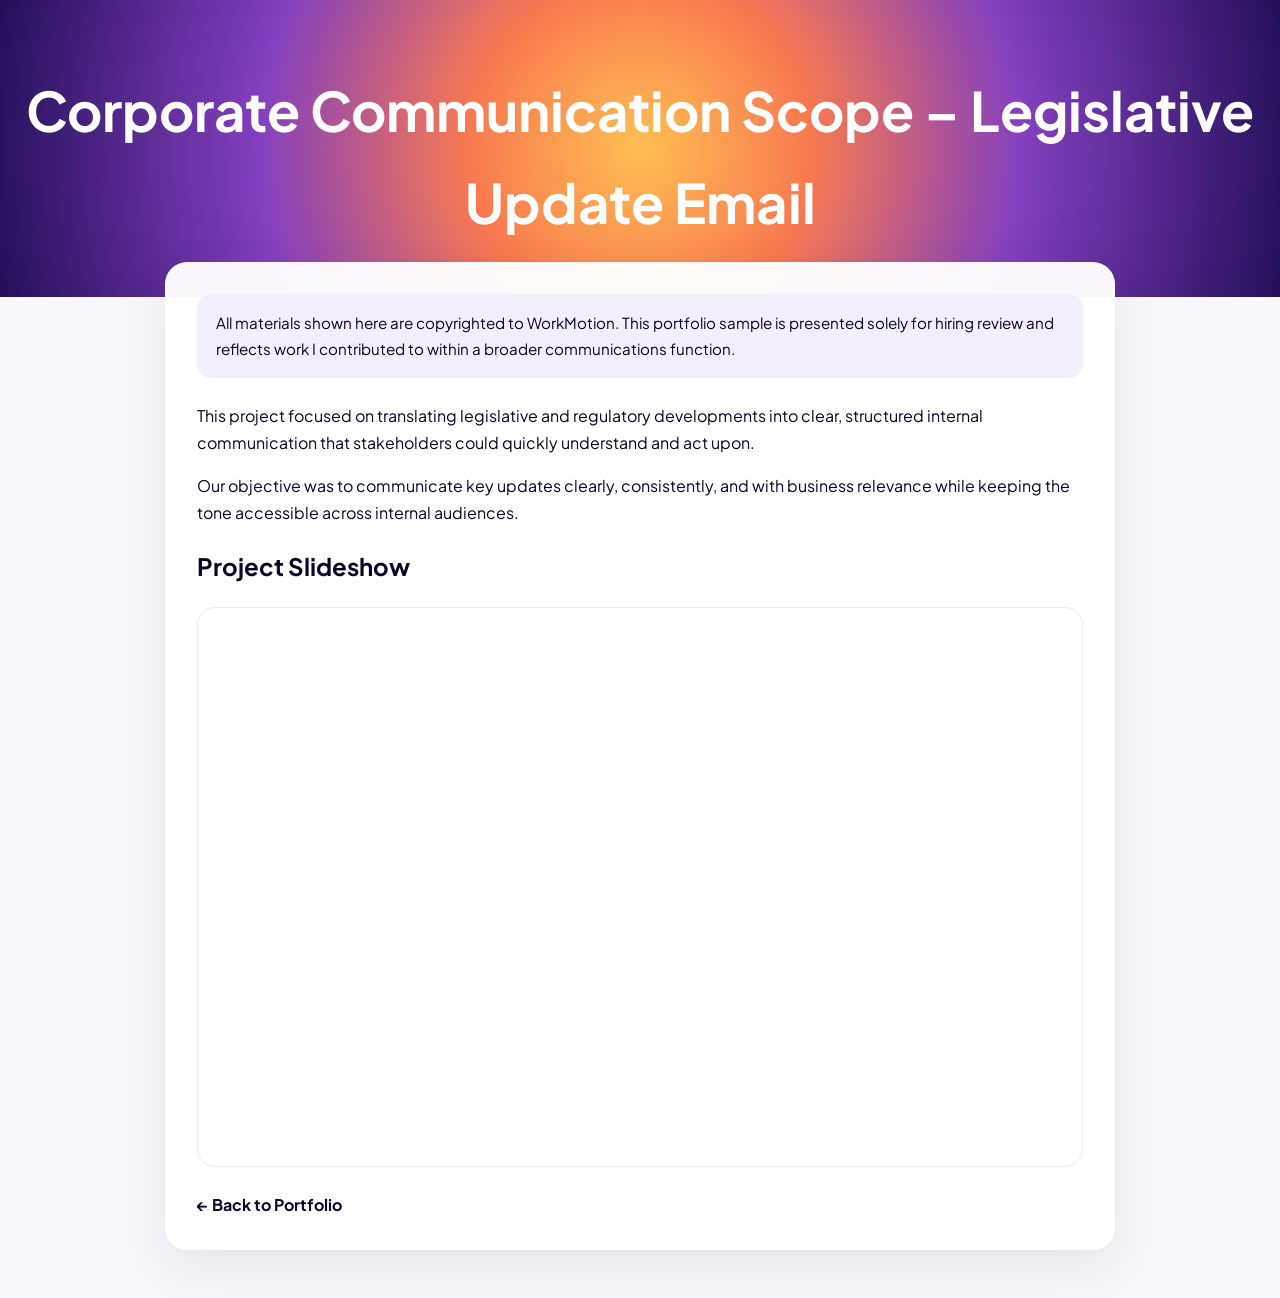
==== corporate-communications.html @ 3ddcc584 "Create corporate-communications.html" ====
<!DOCTYPE html>
<html lang="en">
<head>
<meta charset="UTF-8">
<meta name="viewport" content="width=device-width, initial-scale=1.0">
<title>Corporate Communication Scope – Legislative Update Email</title>

<link rel="preconnect" href="https://fonts.googleapis.com">
<link rel="preconnect" href="https://fonts.gstatic.com" crossorigin>
<link href="https://fonts.googleapis.com/css2?family=Plus+Jakarta+Sans:wght@400;500;700;800&display=swap" rel="stylesheet">

<style>
* {
    box-sizing: border-box;
}

body {
    margin: 0;
    padding: 0;
    font-family: 'Plus Jakarta Sans', sans-serif;
    background: #f8f7fb;
    color: #060429;
    line-height: 1.7;
}

header {
    padding: 4rem 1.5rem 3rem;
    text-align: center;
    color: white;
    background:
        radial-gradient(circle at center,
        rgba(255, 188, 73, 0.95) 0%,
        rgba(248, 110, 65, 0.92) 26%,
        rgba(122, 48, 186, 0.92) 58%,
        rgba(35, 16, 89, 1) 100%);
}

header h1 {
    margin: 0;
    font-size: clamp(2rem, 5vw, 3.4rem);
}

.container {
    max-width: 950px;
    margin: -35px auto 3rem;
    padding: 2rem;
    background: rgba(255,255,255,0.96);
    border-radius: 22px;
    box-shadow: 0 18px 50px rgba(18, 10, 55, 0.08);
}

.notice {
    background: #f4effd;
    padding: 1rem 1.2rem;
    border-radius: 14px;
    margin-bottom: 1.5rem;
    font-size: 0.95rem;
}

.slide-frame {
    width: 100%;
    height: 560px;
    border-radius: 18px;
    overflow: hidden;
    border: 1px solid #ece7f5;
    margin-top: 1rem;
}

.slide-frame iframe {
    width: 100%;
    height: 100%;
    border: none;
}

.back-link {
    display: inline-block;
    margin-top: 1.5rem;
    color: #060429;
    font-weight: 700;
    text-decoration: none;
}

.back-link:hover {
    opacity: 0.8;
}

@media (max-width: 768px) {
    .container {
        margin: -20px 1rem 2rem;
        padding: 1.2rem;
    }

    .slide-frame {
        height: 380px;
    }
}
</style>
</head>

<body>

<header>
    <h1>Corporate Communication Scope – Legislative Update Email</h1>
</header>

<div class="container">

    <div class="notice">
        All materials shown here are copyrighted to WorkMotion.  
        This portfolio sample is presented solely for hiring review and reflects work I contributed to within a broader communications function.
    </div>

    <p>
        This project focused on translating legislative and regulatory developments into clear, structured internal communication that stakeholders could quickly understand and act upon.
    </p>

    <p>
        Our objective was to communicate key updates clearly, consistently, and with business relevance while keeping the tone accessible across internal audiences.
    </p>

    <h2>Project Slideshow</h2>

    <div class="slide-frame">
<iframe src="https://docs.google.com/presentation/d/e/2PACX-1vQj_dIFa4I_JMpXXP2rvbrItx8mMOtfFnuEJcnzT3wGkqRfK5NIHyMVRRGWg3xRnw/pubembed?start=false&loop=false&delayms=60000" frameborder="0" width="1920" height="1109" allowfullscreen="true" mozallowfullscreen="true" webkitallowfullscreen="true"></iframe>
    </div>

    <a class="back-link" href="https://amielkady.github.io/Port/">← Back to Portfolio</a>

</div>

</body>
</html>
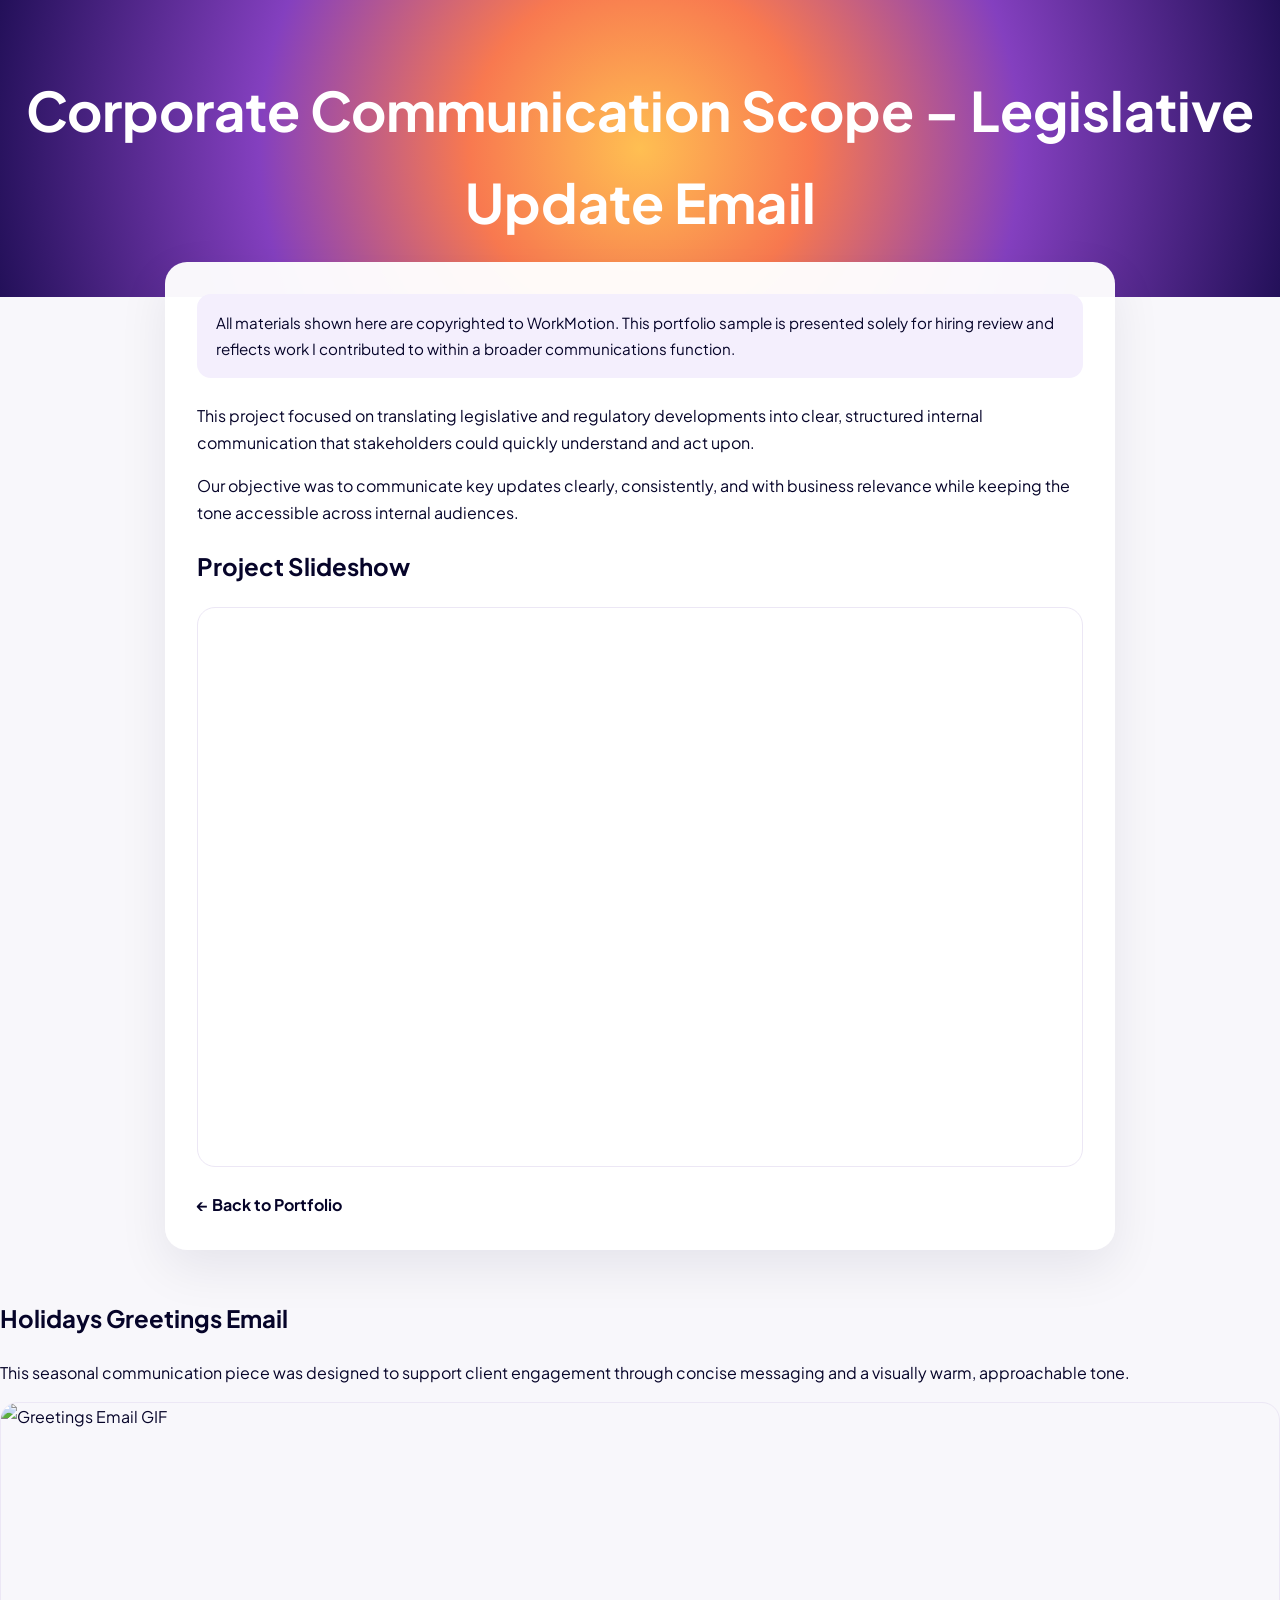
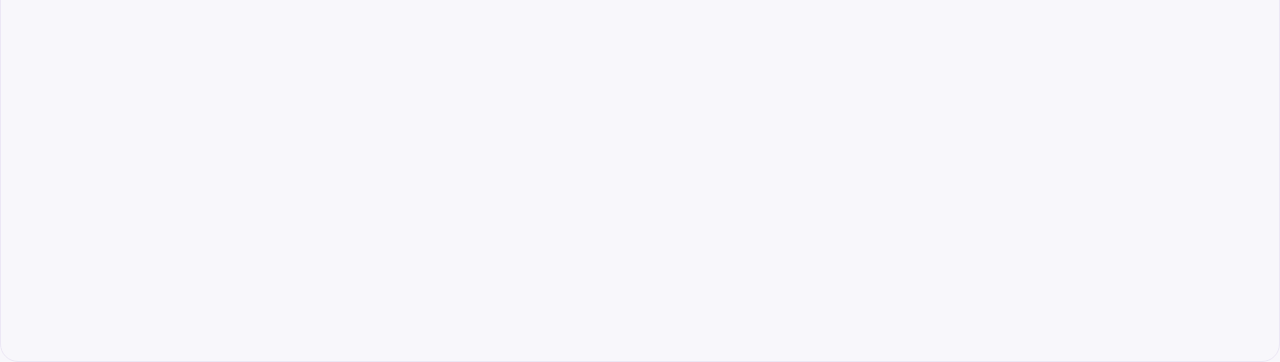
==== commit 57a49706: "Update corporate-communications.html" ====
--- a/corporate-communications.html
+++ b/corporate-communications.html
@@ -71,6 +71,12 @@
     height: 100%;
     border: none;
 }
+    .slide-frame img {
+    width: 100%;
+    height: 100%;
+    object-fit: contain;
+    display: block;
+}
 
 .back-link {
     display: inline-block;
@@ -127,6 +133,16 @@
     <a class="back-link" href="https://amielkady.github.io/Port/">← Back to Portfolio</a>
 
 </div>
+    <h2>Holidays Greetings Email</h2>
+
+<p>
+    This seasonal communication piece was designed to support client engagement
+    through concise messaging and a visually warm, approachable tone.
+</p>
+
+<div class="slide-frame">
+    <img src="https://drive.google.com/uc?export=view&id=1h23Ur9IqzKNlJH4o7Lz7bpmPf4W5pT6i" alt="Greetings Email GIF">
+</div>
 
 </body>
 </html>
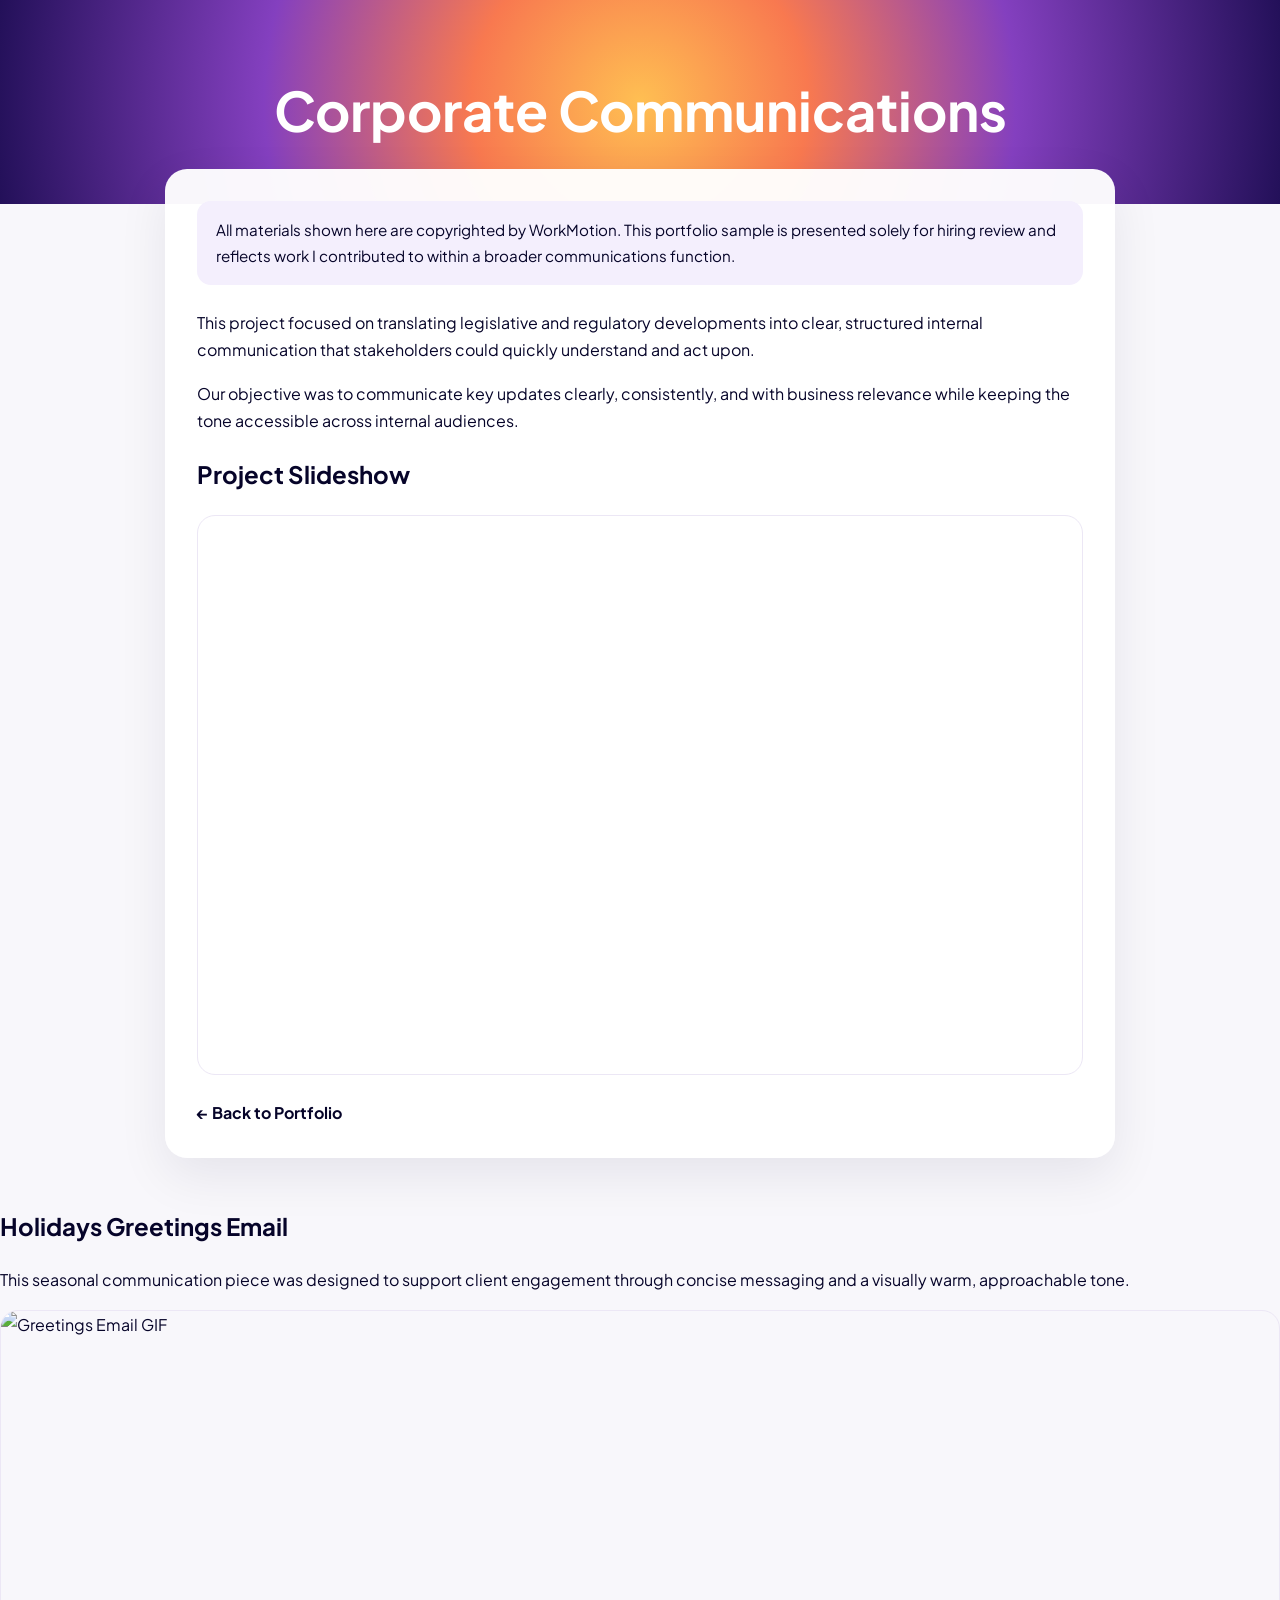
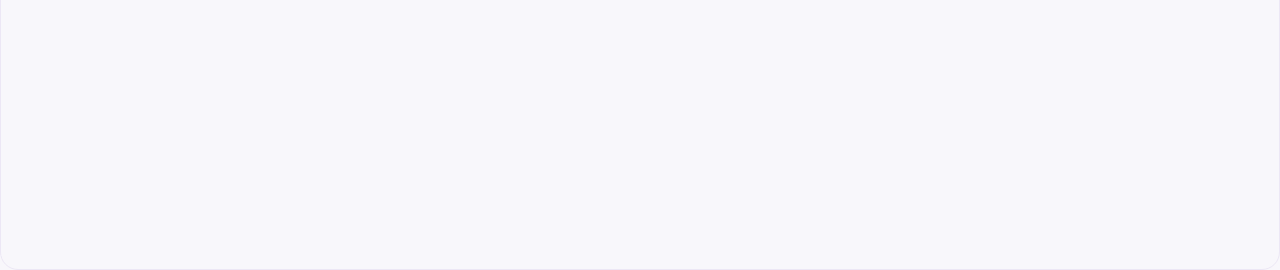
==== commit aa089288: "Update corporate-communications.html" ====
--- a/corporate-communications.html
+++ b/corporate-communications.html
@@ -3,7 +3,7 @@
 <head>
 <meta charset="UTF-8">
 <meta name="viewport" content="width=device-width, initial-scale=1.0">
-<title>Corporate Communication Scope – Legislative Update Email</title>
+<title>Corporate Communications </title>
 
 <link rel="preconnect" href="https://fonts.googleapis.com">
 <link rel="preconnect" href="https://fonts.gstatic.com" crossorigin>
@@ -106,13 +106,13 @@
 <body>
 
 <header>
-    <h1>Corporate Communication Scope – Legislative Update Email</h1>
+    <h1>Corporate Communications</h1>
 </header>
 
 <div class="container">
 
     <div class="notice">
-        All materials shown here are copyrighted to WorkMotion.  
+        All materials shown here are copyrighted by WorkMotion.  
         This portfolio sample is presented solely for hiring review and reflects work I contributed to within a broader communications function.
     </div>
 
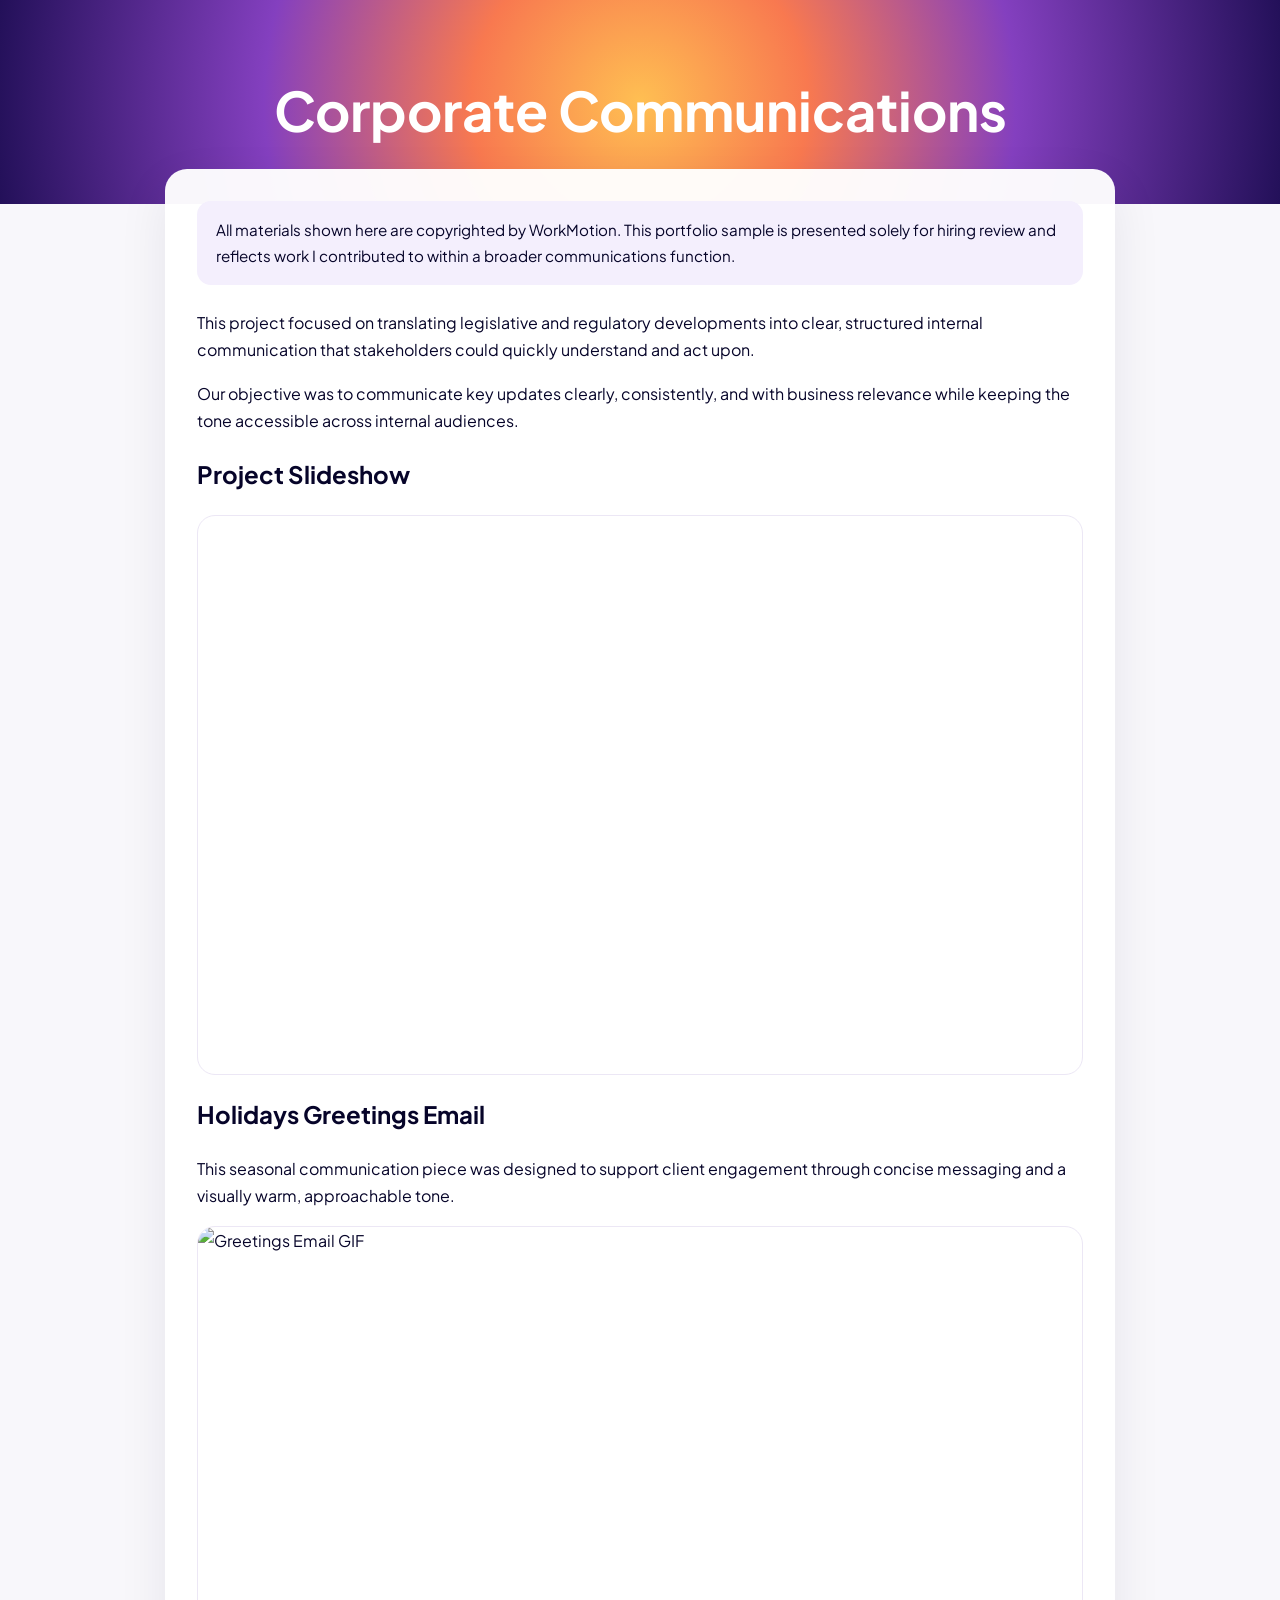
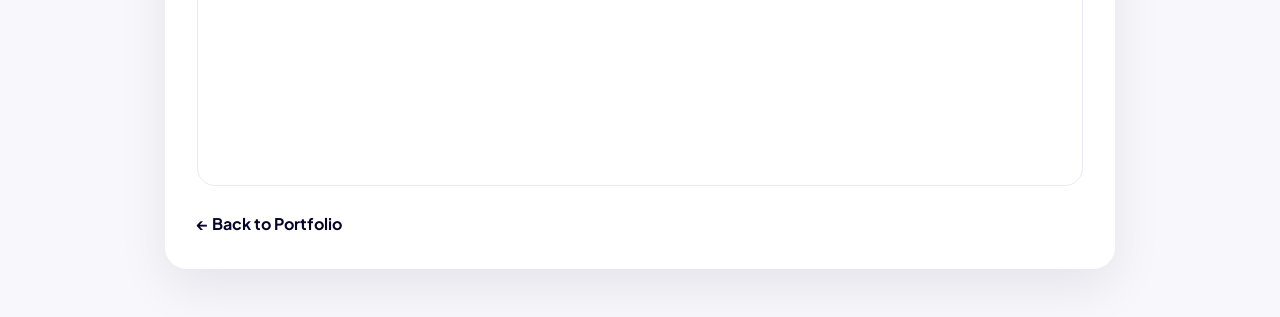
==== commit 185c217f: "Update corporate-communications.html" ====
--- a/corporate-communications.html
+++ b/corporate-communications.html
@@ -129,11 +129,7 @@
     <div class="slide-frame">
 <iframe src="https://docs.google.com/presentation/d/e/2PACX-1vQj_dIFa4I_JMpXXP2rvbrItx8mMOtfFnuEJcnzT3wGkqRfK5NIHyMVRRGWg3xRnw/pubembed?start=false&loop=false&delayms=60000" frameborder="0" width="1920" height="1109" allowfullscreen="true" mozallowfullscreen="true" webkitallowfullscreen="true"></iframe>
     </div>
-
-    <a class="back-link" href="https://amielkady.github.io/Port/">← Back to Portfolio</a>
-
-</div>
-    <h2>Holidays Greetings Email</h2>
+      <h2>Holidays Greetings Email</h2>
 
 <p>
     This seasonal communication piece was designed to support client engagement
@@ -144,5 +140,10 @@
     <img src="https://drive.google.com/uc?export=view&id=1h23Ur9IqzKNlJH4o7Lz7bpmPf4W5pT6i" alt="Greetings Email GIF">
 </div>
 
+    <a class="back-link" href="https://amielkady.github.io/Port/">← Back to Portfolio</a>
+
+</div>
+  
+
 </body>
 </html>
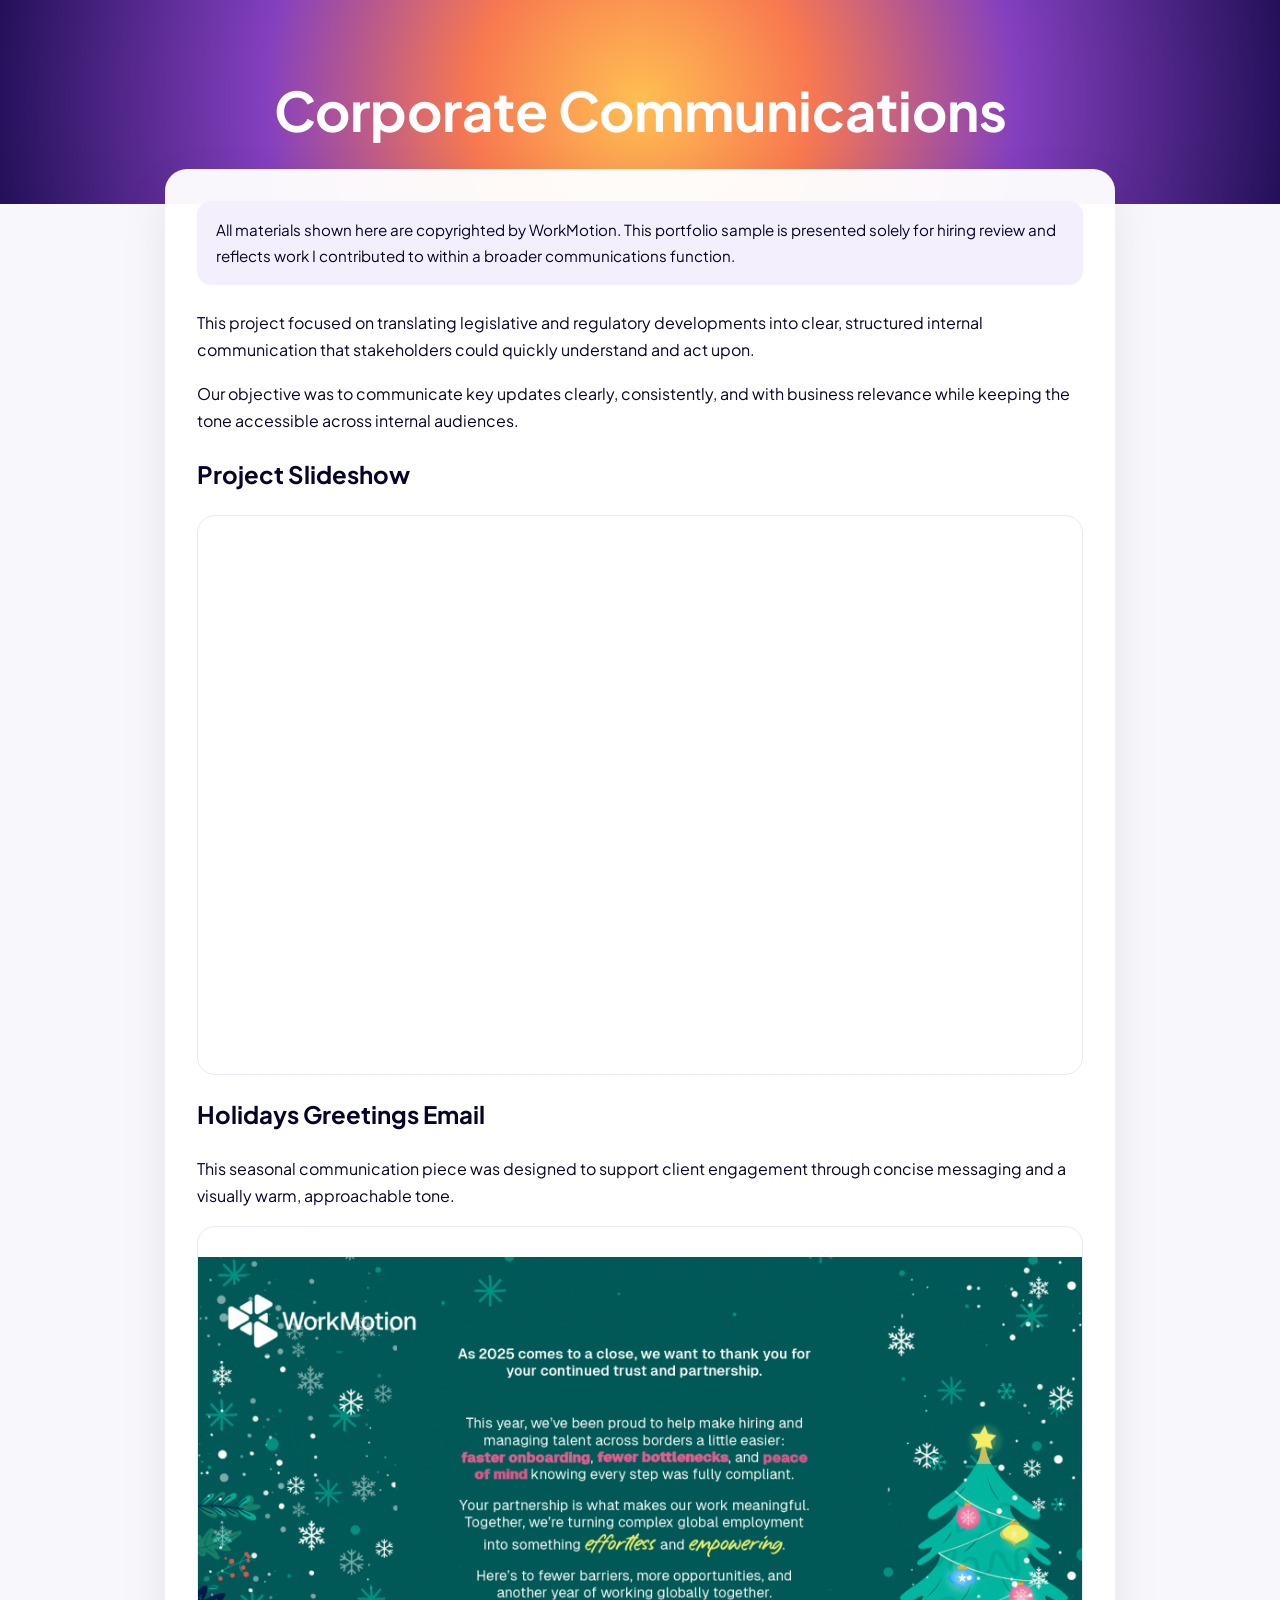
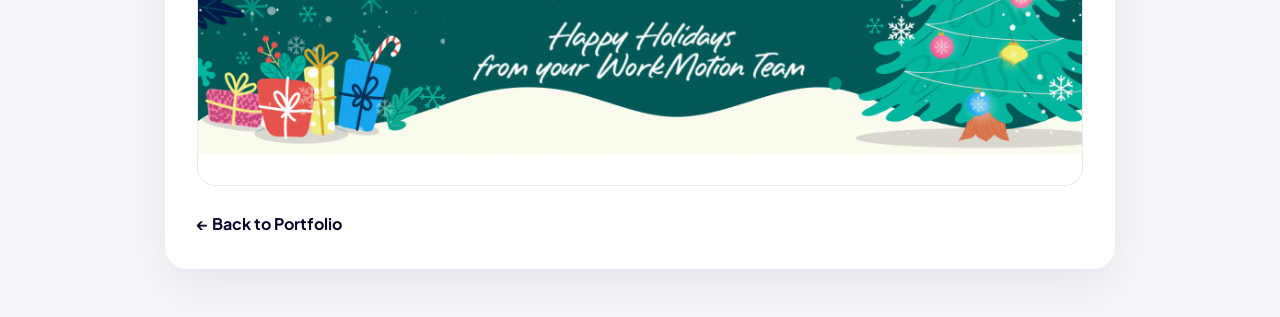
==== commit 319d6c0c: "Update corporate-communications.html" ====
--- a/corporate-communications.html
+++ b/corporate-communications.html
@@ -137,7 +137,7 @@
 </p>
 
 <div class="slide-frame">
-    <img src="https://drive.google.com/uc?export=view&id=1h23Ur9IqzKNlJH4o7Lz7bpmPf4W5pT6i" alt="Greetings Email GIF">
+    <img src="card.gif" alt="Greetings Email GIF">
 </div>
 
     <a class="back-link" href="https://amielkady.github.io/Port/">← Back to Portfolio</a>
